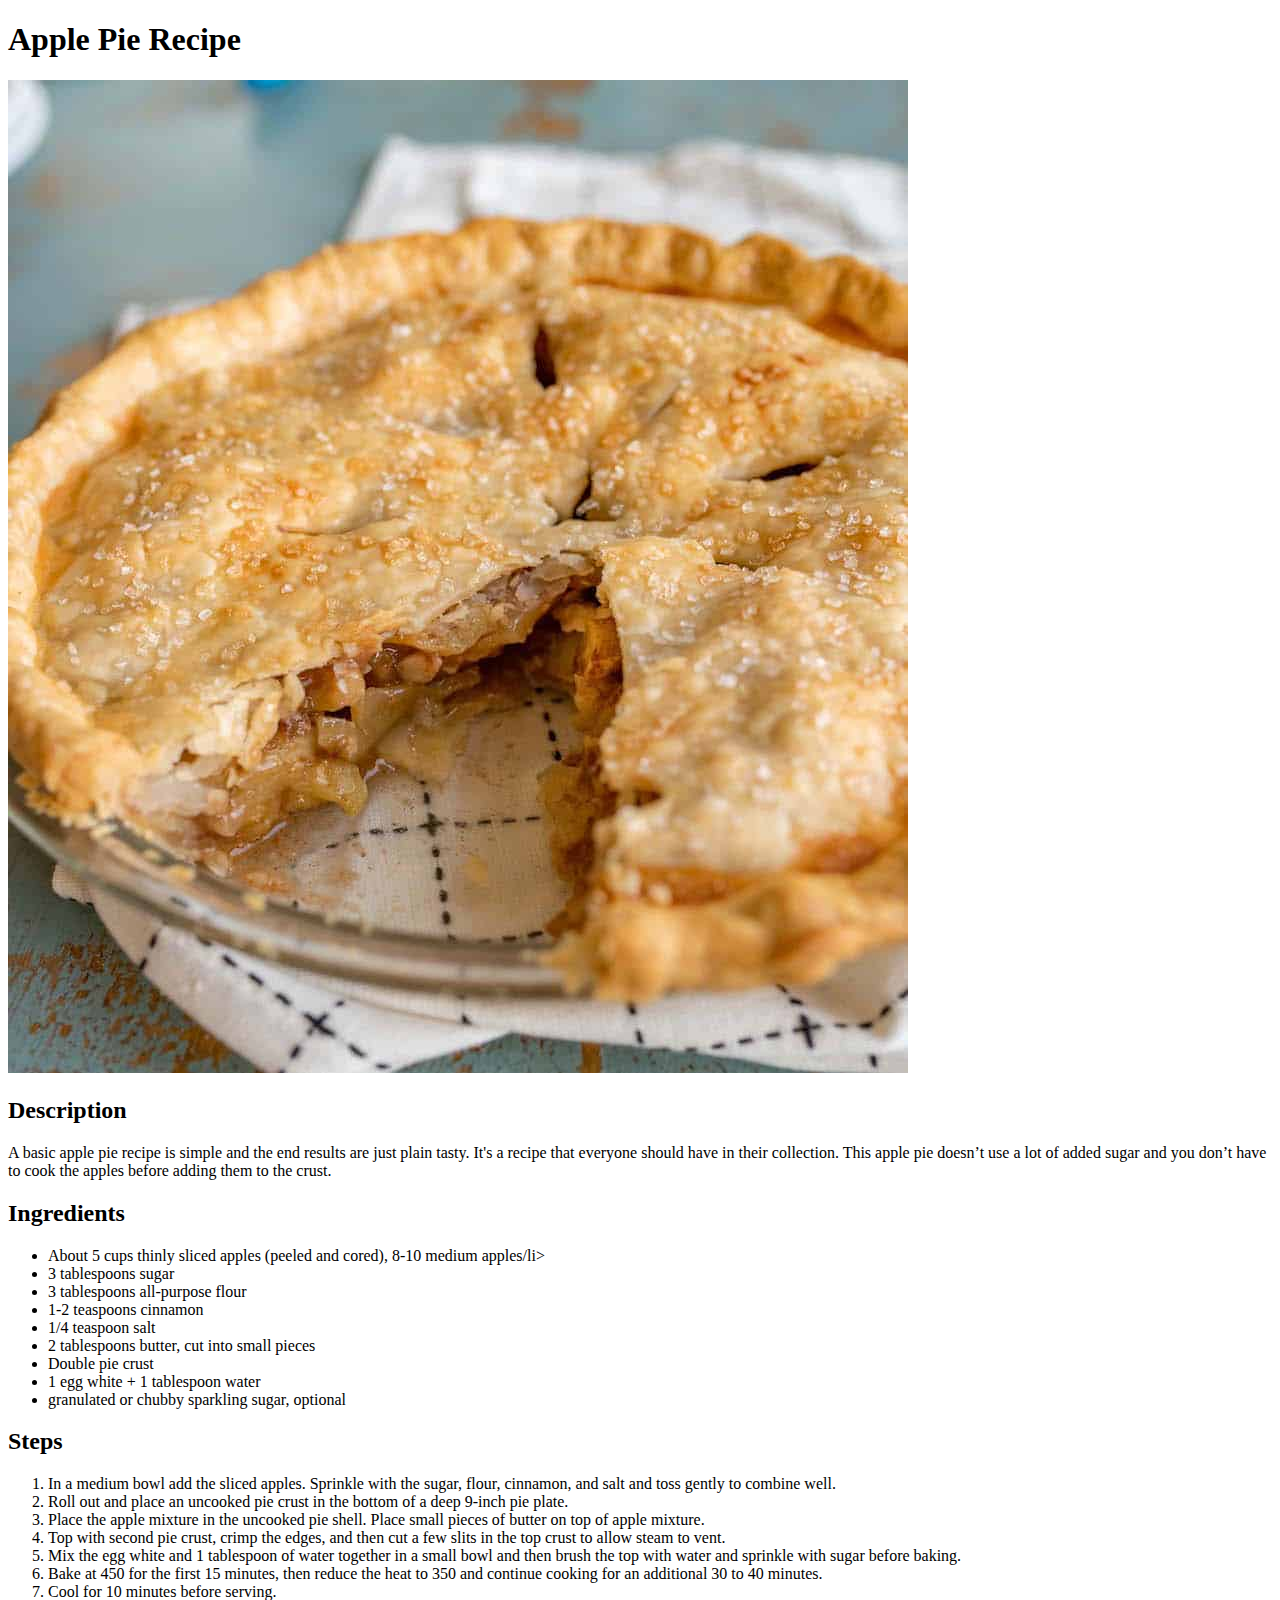
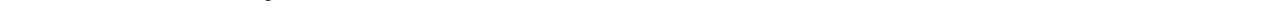
==== recipes/applepie.html @ 882c2ed3 "Redo as refresher from scratch" ====
<!DOCTYPE html>
<html lang="en">
    <head>
        <meta charset="UTF-8">
        <title>Apple Pie Recipe</title>
    </head>

    <body>
        <h1>Apple Pie Recipe</h1>
        <img src="../img/applepie.jpg">
        <h2>Description</h2>
        <p>A basic apple pie recipe is simple and the end results are just plain tasty. It's a recipe that everyone should have in their collection. 
          This apple pie doesn’t use a lot of added sugar and you don’t have to cook the apples before adding them to the crust.</p>
        <h2>Ingredients</h2>
        <ul>
            <li>About 5 cups thinly sliced apples (peeled and cored), 8-10 medium apples/li>
            <li>3 tablespoons sugar</li>
            <li>3 tablespoons all-purpose flour</li>
            <li>1-2 teaspoons cinnamon</li>
            <li>1/4 teaspoon salt</li>
            <li>2 tablespoons butter, cut into small pieces</li>
            <li>Double pie crust</li>
            <li>1 egg white + 1 tablespoon water</li>
            <li>granulated or chubby sparkling sugar, optional</li>

        </ul>
        <h2>Steps</h2>
        <ol>
            <li>In a medium bowl add the sliced apples. Sprinkle with the sugar, flour, cinnamon, and salt and toss gently to combine well.</li>
            <li>Roll out and place an uncooked pie crust in the bottom of a deep 9-inch pie plate.</li>
            <li>Place the apple mixture in the uncooked pie shell. Place small pieces of butter on top of apple mixture.</li>
            <li>Top with second pie crust, crimp the edges, and then cut a few slits in the top crust to allow steam to vent.</li>
            <li>Mix the egg white and 1 tablespoon of water together in a small bowl and then brush the top with water and sprinkle with sugar before baking.</li>
            <li>Bake at 450 for the first 15 minutes, then reduce the heat to 350 and continue cooking for an additional 30 to 40 minutes.</li>
            <li>Cool for 10 minutes before serving.</li>
        </ol>

    </body>
</html>
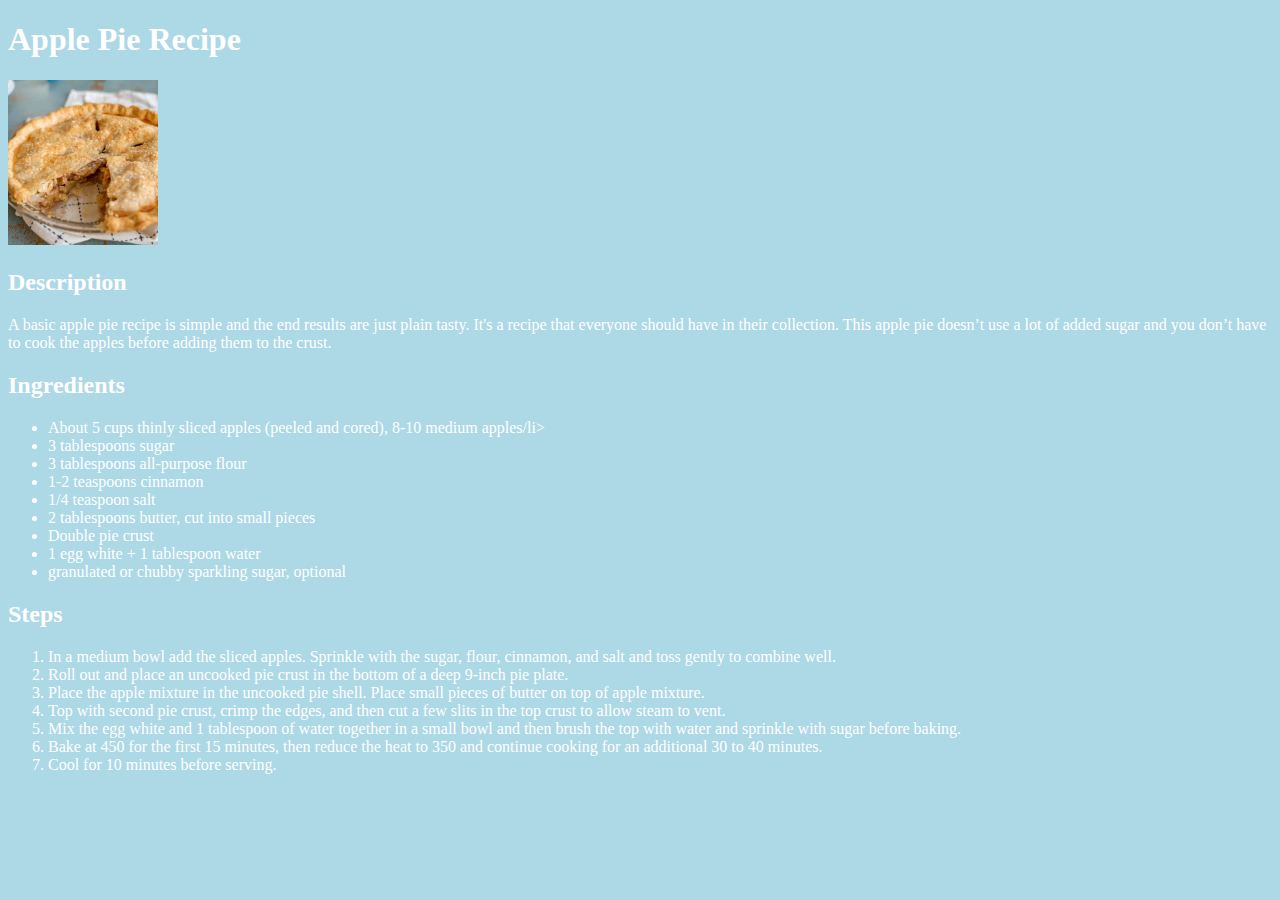
==== commit ac6f67b4: "Add basic CSS" ====
--- a/recipes/applepie.html
+++ b/recipes/applepie.html
@@ -3,11 +3,12 @@
     <head>
         <meta charset="UTF-8">
         <title>Apple Pie Recipe</title>
+        <link rel="stylesheet" href="../styles.css">
     </head>
 
     <body>
         <h1>Apple Pie Recipe</h1>
-        <img src="../img/applepie.jpg">
+        <img src="../img/applepie.jpg" alt="an apple pie">
         <h2>Description</h2>
         <p>A basic apple pie recipe is simple and the end results are just plain tasty. It's a recipe that everyone should have in their collection. 
           This apple pie doesn’t use a lot of added sugar and you don’t have to cook the apples before adding them to the crust.</p>
--- a/styles.css
+++ b/styles.css
@@ -0,0 +1,9 @@
+body{
+    background-color: lightblue;
+    color: white;
+    font-family: 'Times New Roman', Times, serif;
+}
+img{
+    width: 150px;
+    height: auto;
+}